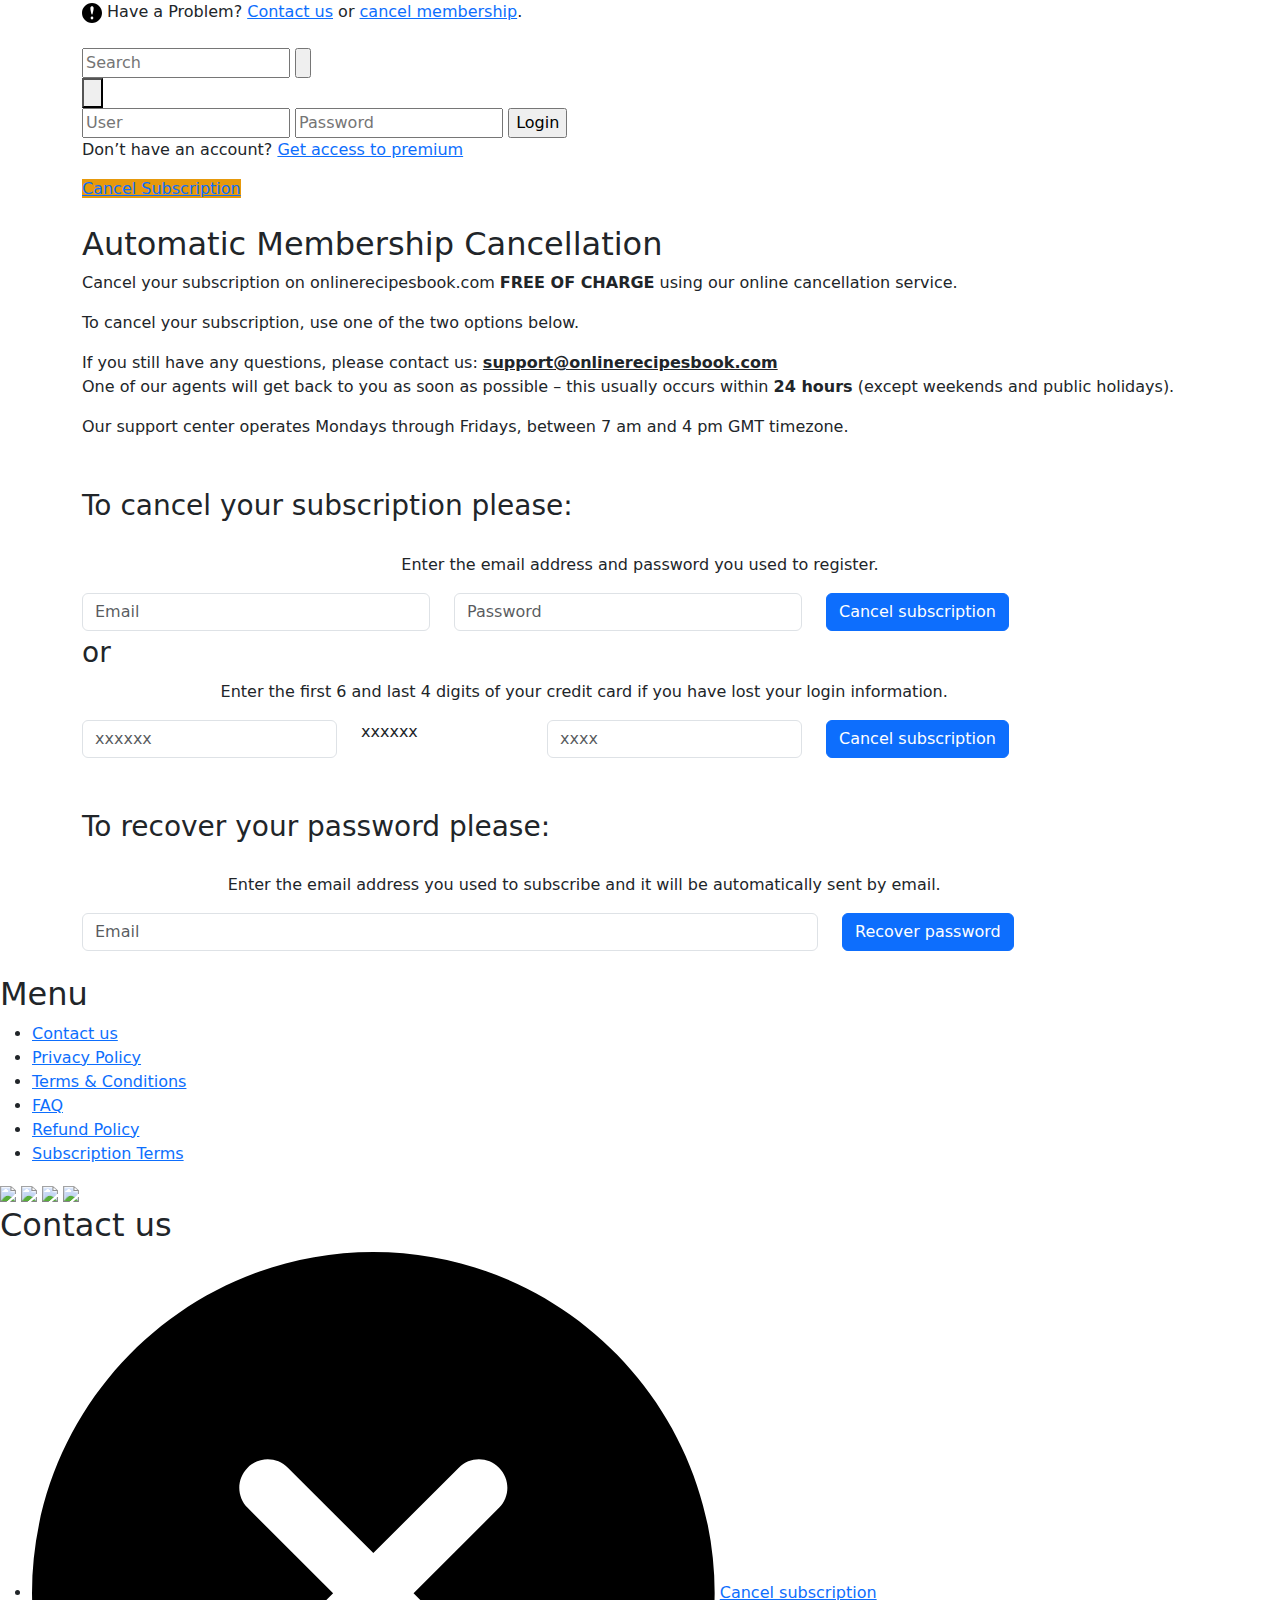
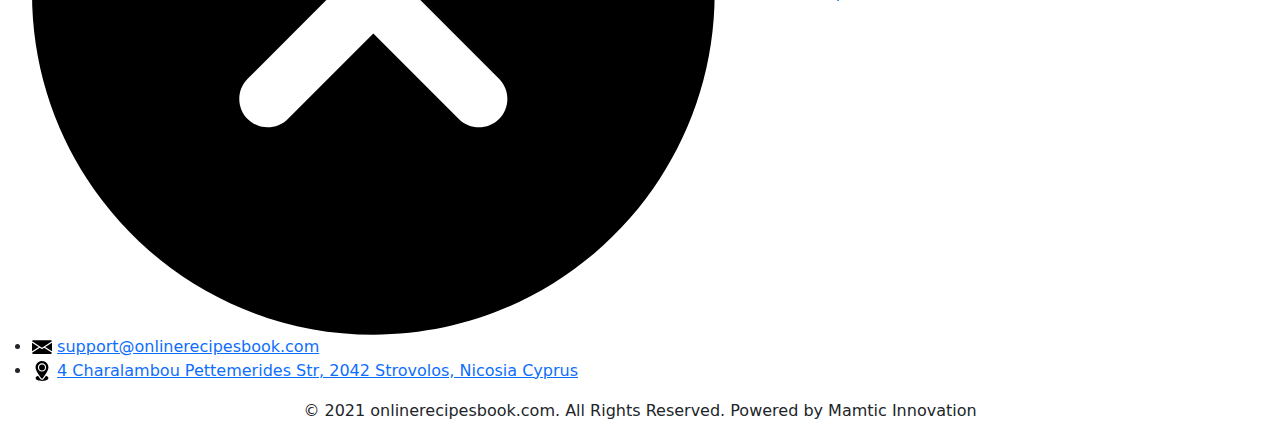
==== cancel.html @ 1d0d833e "Update cancel.html" ====
<!DOCTYPE html>
<html lang="en">
<head>
    <meta http-equiv="Content-Type" content="text/html; charset=UTF-8">

    <meta name="viewport" content="initial-scale=1, maximum-scale=1">
    <title>Recettes Premium</title>
    <link rel="shortcut icon" type="image/x-icon" href="http://fr.tastydietrecipe.net/imgs/favicon.png">
    <link rel="stylesheet" href="./css/open_sans.css">
    <link rel="stylesheet" href="./css/playfair.css">
    <link rel="stylesheet" href="./css/reset.css">
    <link rel="stylesheet" href="./css/common.css">
    <link rel="stylesheet" href="./css/outer.css">
    <link rel="stylesheet" href="https://cdnjs.cloudflare.com/ajax/libs/flag-icon-css/2.3.1/css/flag-icon.min.css">
    <link rel="stylesheet" href="https://cdn.jsdelivr.net/npm/bootstrap@5.1.0/dist/css/bootstrap.min.css">
    <link rel="stylesheet" href="css/cancel.css">
</head>
<body cz-shortcut-listen="true">
<noscript><iframe src="https://www.googletagmanager.com/ns.html?id=GTM-NHFKN3C" height="0" width="0" style="display:none;visibility:hidden"></iframe></noscript>
<div class="wrapper">
    <div id="warning">
        <div class="container">
                <span><svg style="height: 20px" xmlns="http://www.w3.org/2000/svg" xmlns:xlink="http://www.w3.org/1999/xlink" version="1.1" id="Capa_1" x="0px" y="0px" viewBox="0 0 24 24" style="enable-background:new 0 0 24 24;" xml:space="preserve"><g><path d="M12,0C5.373,0,0,5.373,0,12s5.373,12,12,12s12-5.373,12-12S18.627,0,12,0z M12,19.66   c-0.938,0-1.58-0.723-1.58-1.66c0-0.964,0.669-1.66,1.58-1.66c0.963,0,1.58,0.696,1.58,1.66C13.58,18.938,12.963,19.66,12,19.66z    M12.622,13.321c-0.239,0.815-0.992,0.829-1.243,0c-0.289-0.956-1.316-4.585-1.316-6.942c0-3.11,3.891-3.125,3.891,0   C13.953,8.75,12.871,12.473,12.622,13.321z"></path></g></svg>
Have a Problem? <a href="./contactus.html">Contact us</a> or <a href="cancel.html">cancel membership</a>.</span>
        </div>
    </div>
    <header>
        <div class="container">
            <a href="https://www.onlinerecipesbook.com/" class="logo"><img src="https://img.onlinerecipesbook.com/imgs/1Logo_cooking_onlinerecipes-01.png" alt=""></a>
            <div class="search" style="display: flex;">
                <form id="searchForm">
                    <input type="search" id="search" placeholder="Search" name="search" value="" maxlength="15">
                    <input type="submit" value="">
                </form>
            </div>
            <button class="userButton">
                <img class="open" src="https://img.onlinerecipesbook.com/imgs/user.png" alt="" onclick="clickLogin(true);">
                <img class="close" src="https://img.onlinerecipesbook.com/imgs/close.png" alt="" onclick="clickLogin(false);">
            </button>
            <div class="login">
                <form id="authenticationForm" action="https://www.onlinerecipesbook.com/?page=" method="post">
                    <!--<input type="hidden" name="page" value="">-->
                    <input type="text" id="userName" name="u" value="" placeholder="User" maxlength="22">
                    <input type="password" id="userPassword" name="c" placeholder="Password" maxlength="12">
                    <input type="submit" id="authentication" value="Login" name="authentication">
                    <div class="getPremium">
                        <span class="text">Don’t have an account?</span>
                        <a href="https://www.onlinerecipesbook.com/?page=getPremium" class="getAccess">Get access to premium</a>
                    </div>
                    <div class="getPremium" style=" margin-top: 15px">
                        <a style="background: #e6990c;" href="https://www.onlinerecipesbook.com/?page=getPremium" class="getAccess">Cancel Subscription</a>
                    </div>
                </form>
            </div>
        </div>
        <div class="clearfix"></div>
    </header>
    <main>
        <img class="foodImg" src="./imgs/bg2.jpg" alt="">

        <div class="container cancel">
            <h2>Automatic Membership Cancellation</h2>
            <p>Cancel your subscription on onlinerecipesbook.com <b>FREE OF CHARGE</b> using our online cancellation service.</p>
            <p>To cancel your subscription, use one of the two options below.</p>
            <p>If you still have any questions, please contact us:
                <b > <a style="color:#212529 " href="mailto:support@onlinerecipesbook.com">support@onlinerecipesbook.com</a></b>
                <br>
                One of our agents will get back to you as soon as possible – this usually occurs within <b >24 hours</b> (except weekends and public holidays).</p>
            <p>Our support center operates Mondays through Fridays, between 7 am and 4 pm GMT timezone.
            </p>
            <h3 style="margin: 50px auto 30px">To cancel your subscription please:</h3>
            <div class="col-md-12 contact-right-ltpwr framed" style=" margin: auto; float: none">
                <p class="form_descr" style=" text-align: center">Enter the email address and password you used to register.</p>
                <form id="home-option1-form" role="form" method="post"><input type="hidden" name="page" value="cancel"><input type="hidden" name="method" value="1">
                    <div class="row">
                        <div class="row">
                            <div class="form-group col-sm-4">

                                <div>
                                    <input type="email" class="form-control required input form-input" name="home-option1-email-input" id="home-option1-email-input" placeholder="Email" required="">
                                </div>
                            </div>
                            <div class="form-group col-sm-4">
                                <div>
                                    <input type="password" class="form-control required input form-input" name="home-option1-password-input" id="home-option1-password-input" placeholder="Password" required="">
                                </div>
                            </div>
                            <div class="form-group col-sm-4">
                                <div class=" form-group-submit-btn">
                                    <button id="home-option1-submit-btn" type="submit" class="btn btn-primary button">
                                        Cancel subscription
                                    </button>
                                </div>
                            </div>


                        </div>
                    </div>
                </form>
            </div>
            <div class="clearfix"></div>
            <h3 style="margin: 5px auto 10px">or</h3>
            <div class="col-md-12 contact-right-ltpwr framed" style=" margin: auto; float: none">
                <p class="form_descr" style=" text-align: center; max-width: 90%">Enter the first 6 and last 4 digits of your credit card if you have lost your login information.</p>
                <form id="home-option2-form" role="form" method="post"><input type="hidden" name="page" value="cancel"><input type="hidden" name="method" value="2">
                    <div class="row">
                        <div class="row">
                            <div class="form-group col-sm-3" id="cc-6-num-container">
                                <div>
                                    <input type="text" maxlength="6" class="form-control required input form-input cc-nums" name="home-option2-6-ccnum-input" id="home-option2-6-ccnum-input" placeholder="xxxxxx" required="">
                                </div>
                            </div>
                            <div class="col-sm-2" id="cc-middle-numbers-container">
                                <p id="cc-middle-numbers" class="cc-nums">xxxxxx</p>
                            </div>
                            <div class="form-group col-sm-3">
                                <div>
                                    <input type="text" maxlength="4" class="form-control required input form-input cc-nums" name="home-option2-4-ccnum-input" id="home-option2-4-ccnum-input" placeholder="xxxx" required="">
                                </div>
                            </div>
                            <div class="form-group col-sm-4">
                                <div class=" form-group-submit-btn">
                                    <button id="home-option2-submit-btn" type="submit" class="btn btn-primary button">
                                        Cancel subscription
                                    </button>
                                </div>
                            </div>
                        </div>
                    </div>
                </form>
            </div>
            <div class="clearfix"></div>
            <h3 style="margin: 50px auto 30px">To recover your password please:</h3>
            <div class="col-md-12 contact-right-ltpwr framed" style=" margin: auto; float: none;">
                <p class="form_descr" style=" text-align: center;max-width: 90%">Enter the email address you used to subscribe and it will be automatically sent by email.</p>
                <form id="home-option3-form" role="form" method="post"><input type="hidden" name="page" value="cancel"><input type="hidden" name="method" value="3">
                    <div class="row">
                        <div class="col-lg-8 col-sm-8">
                            <div class="form-group">
                                <div>
                                    <input type="email" class="form-control required input form-input" pattern=".{6,}" name="home-option3-email-input" id="home-option3-email-input" placeholder="Email" required="">
                                </div>
                            </div>
                        </div>

                        <div class="col-lg-4 col-sm-4">
                            <div class="form-group form-group-submit-btn">
                                <button id="home-option3-submit-btn" type="submit" class="btn btn-primary button">
                                    Recover password
                                </button>
                            </div>
                        </div>
                    </div>
                </form>
            </div>
            <div class="clearfix"></div>
        </div>

    </main>
    <footer>
        <a href="https://onlinerecipesbook.com/" class="logo"><img src="https://img.onlinerecipesbook.com/imgs/1Logo_cooking_onlinerecipes-01.png" alt=""></a>
        <section class="ft-main footer-menu">
            <div class="ft-main-item" id="size">
                <h2 class="ft-title">Menu</h2>
                <ul>
                    <li><a href="https://onlinerecipesbook.com/?page=contactUs">Contact us</a></li>
                    <li><a href="https://onlinerecipesbook.com/?page=policy">Privacy Policy</a></li>
                    <li><a href="https://onlinerecipesbook.com/?page=terms">Terms &amp; Conditions</a></li>
                    <li><a href="https://onlinerecipesbook.com/?page=faq">FAQ</a></li>
                    <li><a href="https://onlinerecipesbook.com/?page=refund">Refund Policy</a></li>
                    <li><a href="https://onlinerecipesbook.com/?page=subscriptionterms">Subscription Terms</a></li></ul>
            </div>
            <div class="ft-main-item" id="main-item">
                <div class="links">
                    <img src="https://img.onlinerecipesbook.com/imgs/mastercard.png">
                    <img src="https://img.onlinerecipesbook.com/imgs/securecode.png">
                    <img src="https://img.onlinerecipesbook.com/imgs/verified.png">
                    <img src="https://img.onlinerecipesbook.com/imgs/visa-electron.png">
                </div>
            </div>

            <div class="ft-main-item footer-contact" id="size">
                <h2 class="ft-title">Contact us</h2>
                <ul>
                    <li>

                        <svg height="512pt" viewBox="0 0 512 512" width="512pt" xmlns="http://www.w3.org/2000/svg"><path d="m256 0c-141.164062 0-256 114.835938-256 256s114.835938 256 256 256 256-114.835938 256-256-114.835938-256-256-256zm94.273438 320.105469c8.339843 8.34375 8.339843 21.824219 0 30.167969-4.160157 4.160156-9.621094 6.25-15.085938 6.25-5.460938 0-10.921875-2.089844-15.082031-6.25l-64.105469-64.109376-64.105469 64.109376c-4.160156 4.160156-9.621093 6.25-15.082031 6.25-5.464844 0-10.925781-2.089844-15.085938-6.25-8.339843-8.34375-8.339843-21.824219 0-30.167969l64.109376-64.105469-64.109376-64.105469c-8.339843-8.34375-8.339843-21.824219 0-30.167969 8.34375-8.339843 21.824219-8.339843 30.167969 0l64.105469 64.109376 64.105469-64.109376c8.34375-8.339843 21.824219-8.339843 30.167969 0 8.339843 8.34375 8.339843 21.824219 0 30.167969l-64.109376 64.105469zm0 0"/></svg>
                        <a href="mailto:support@onlinerecipesbook.com">Cancel subscription</a>
                    </li>
                    <li><svg version="1.1" id="Capa_1" xmlns="http://www.w3.org/2000/svg" xmlns:xlink="http://www.w3.org/1999/xlink" x="0px" y="0px" height="20" width="20" viewBox="0 0 512 512" style="enable-background:new 0 0 512 512;" xml:space="preserve">
								<g>
									<g>
										<polygon points="339.392,258.624 512,367.744 512,144.896 "></polygon>
									</g>
								</g>
								<g>
									<g>
										<polygon points="0,144.896 0,367.744 172.608,258.624 "></polygon>
									</g>
								</g>
								<g>
									<g>
										<path d="M480,80H32C16.032,80,3.36,91.904,0.96,107.232L256,275.264l255.04-168.032C508.64,91.904,495.968,80,480,80z"></path>
									</g>
								</g>
								<g>
									<g>
										<path d="M310.08,277.952l-45.28,29.824c-2.688,1.76-5.728,2.624-8.8,2.624c-3.072,0-6.112-0.864-8.8-2.624l-45.28-29.856
							L1.024,404.992C3.488,420.192,16.096,432,32,432h448c15.904,0,28.512-11.808,30.976-27.008L310.08,277.952z"></path>
									</g>
								</g>
								<g>
								</g>
								<g>
								</g>
								<g>
								</g>
								<g>
								</g>
								<g>
								</g>
								<g>
								</g>
								<g>
								</g>
								<g>
								</g>
								<g>
								</g>
								<g>
								</g>
								<g>
								</g>
								<g>
								</g>
								<g>
								</g>
								<g>
								</g>
								<g>
								</g>
							</svg>
                        <a href="mailto:support@onlinerecipesbook.com">support@onlinerecipesbook.com</a>
                    </li>
                    <li><svg id="Capa_1" enable-background="new 0 0 512 512" height="20" viewBox="0 0 512 512" width="20" xmlns="http://www.w3.org/2000/svg">
                        <g>
                            <circle cx="256" cy="165" r="75"></circle>
                            <path d="m256 0c-81.108 0-165 61.714-165 165 0 94.351 147.217 274.08 153.472 281.609 2.856 3.413 7.075 5.391 11.528 5.391s8.672-1.978 11.528-5.391c6.255-7.529 153.472-187.258 153.472-281.609 0-90.981-74.019-165-165-165zm0 270c-57.891 0-105-47.109-105-105s47.109-105 105-105 105 47.109 105 105-47.109 105-105 105z"></path>
                            <path d="m357.087 377.811c-28.922 41.873-55.961 75.306-66.487 87.973-8.643 10.327-21.241 16.216-34.6 16.216s-25.957-5.889-34.541-16.143c-10.551-12.698-37.608-46.155-66.544-88.046-38.83 13.722-63.915 35.1-63.915 59.189 0 41.42 73.874 75 165 75s165-33.58 165-75c0-24.088-25.084-45.467-63.913-59.189z"></path>
                        </g>
                    </svg> <a href="https://goo.gl/maps/rT5TuPr6xFtg91VT6">4 Charalambou
                        Pettemerides Str, 2042 Strovolos, Nicosia
                        Cyprus</a></li>

                </ul>
            </div>
        </section><p style="text-align: center;">© 2021 onlinerecipesbook.com. All Rights Reserved. Powered by Mamtic Innovation</p></footer>
</div>
<script type="text/javascript" src="http://code.jquery.com/jquery-1.11.0.min.js"></script>
<script type="text/javascript" src="js/index.js"></script>
<script type="text/javascript" src="https://img.onlinerecipesbook.com/js/index.js?"></script>
<script type="text/javascript" src="./js/slider.js"></script>
<script type="text/javascript" id="">!function(b,e,f,g,a,c,d){b.fbq||(a=b.fbq=function(){a.callMethod?a.callMethod.apply(a,arguments):a.queue.push(arguments)},b._fbq||(b._fbq=a),a.push=a,a.loaded=!0,a.version="2.0",a.queue=[],c=e.createElement(f),c.async=!0,c.src=g,d=e.getElementsByTagName(f)[0],d.parentNode.insertBefore(c,d))}(window,document,"script","https://connect.facebook.net/en_US/fbevents.js");fbq("init","2624288594348611");fbq("track","PageView");</script>
<noscript><img height="1" width="1" style="display:none" src="https://www.facebook.com/tr?id=2624288594348611&amp;ev=PageView&amp;noscript=1"></noscript>

</body></html>
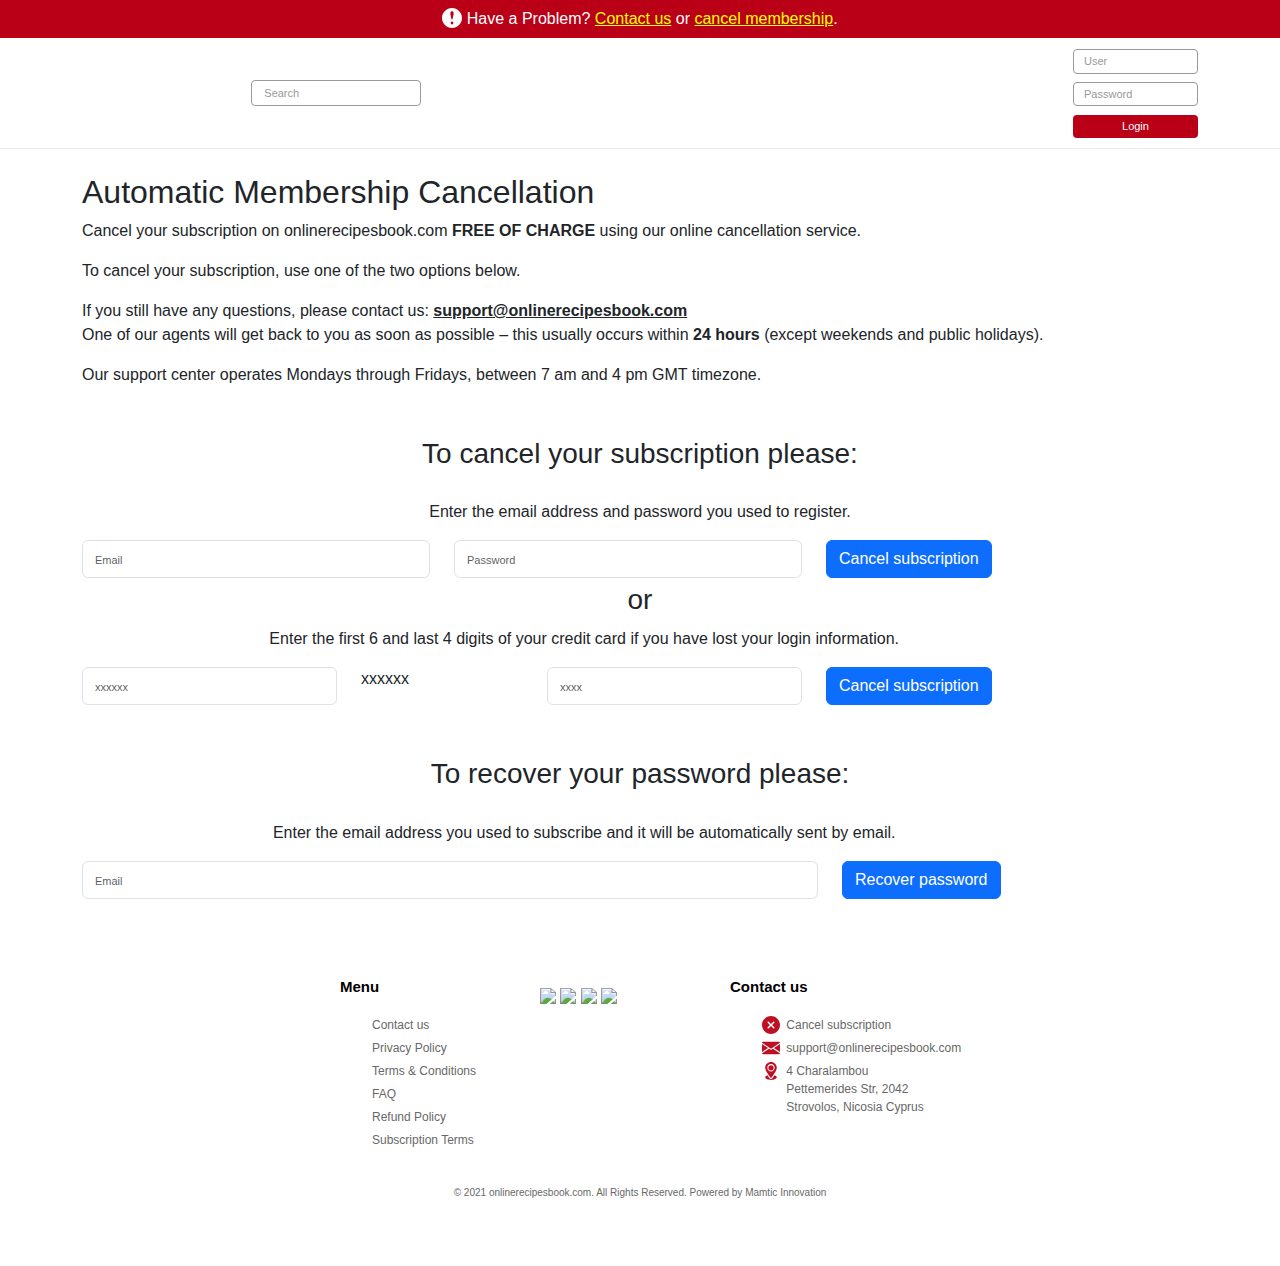
==== commit bcbb5e6a: "header and footer updated" ====
--- a/cancel.html
+++ b/cancel.html
@@ -14,7 +14,44 @@
     <link rel="stylesheet" href="https://cdnjs.cloudflare.com/ajax/libs/flag-icon-css/2.3.1/css/flag-icon.min.css">
     <link rel="stylesheet" href="https://cdn.jsdelivr.net/npm/bootstrap@5.1.0/dist/css/bootstrap.min.css">
     <link rel="stylesheet" href="css/cancel.css">
-</head>
+<script type="text/javascript">function clickLogin(myOpen) {
+		if (document.getElementsByTagName('header').length) {
+			var obj = document.getElementsByTagName('header')[0];
+			var obj2=document.getElementsByClassName('userButton');
+			if (!myOpen && obj2.length) {
+				obj2[0].getElementsByClassName('open').length && (obj2[0].getElementsByClassName('open')[0].style.display=myOpen?'none':'block');
+				obj2[0].getElementsByClassName('close').length && (obj2[0].getElementsByClassName('close')[0].style.display=myOpen?'block':'none');
+			}
+			myOpen ? (obj.style.border='none') : (obj.style.borderBottom='1px solid #eaecf0');
+  			['login','authorized'].forEach(function(val) { obj.getElementsByClassName(val).length && (obj.getElementsByClassName(val)[0].style.display=myOpen?'block':'none'); });
+			obj.getElementsByClassName('container').length && (obj.getElementsByClassName('container')[0].style.height=myOpen?'auto':'100px');
+			obj.getElementsByClassName('search').length && (obj.getElementsByClassName('search')[0].style.display=myOpen?'none':'flex');
+			if (myOpen && obj2.length) {
+				obj2[0].getElementsByClassName('open').length && (obj2[0].getElementsByClassName('open')[0].style.display=myOpen?'none':'block');
+				obj2[0].getElementsByClassName('close').length && (obj2[0].getElementsByClassName('close')[0].style.display=myOpen?'block':'none');
+			}
+		}
+	}
+	</script></head>
+<script type="text/javascript">function clickLogin(myOpen) {
+    if (document.getElementsByTagName('header').length) {
+        var obj = document.getElementsByTagName('header')[0];
+        var obj2=document.getElementsByClassName('userButton');
+        if (!myOpen && obj2.length) {
+            obj2[0].getElementsByClassName('open').length && (obj2[0].getElementsByClassName('open')[0].style.display=myOpen?'none':'block');
+            obj2[0].getElementsByClassName('close').length && (obj2[0].getElementsByClassName('close')[0].style.display=myOpen?'block':'none');
+        }
+        myOpen ? (obj.style.border='none') : (obj.style.borderBottom='1px solid #eaecf0');
+        ['login','authorized'].forEach(function(val) { obj.getElementsByClassName(val).length && (obj.getElementsByClassName(val)[0].style.display=myOpen?'block':'none'); });
+        obj.getElementsByClassName('container').length && (obj.getElementsByClassName('container')[0].style.height=myOpen?'auto':'100px');
+        obj.getElementsByClassName('search').length && (obj.getElementsByClassName('search')[0].style.display=myOpen?'none':'flex');
+        if (myOpen && obj2.length) {
+            obj2[0].getElementsByClassName('open').length && (obj2[0].getElementsByClassName('open')[0].style.display=myOpen?'none':'block');
+            obj2[0].getElementsByClassName('close').length && (obj2[0].getElementsByClassName('close')[0].style.display=myOpen?'block':'none');
+        }
+    }
+}
+</script>
 <body cz-shortcut-listen="true">
 <noscript><iframe src="https://www.googletagmanager.com/ns.html?id=GTM-NHFKN3C" height="0" width="0" style="display:none;visibility:hidden"></iframe></noscript>
 <div class="wrapper">
@@ -257,9 +294,8 @@
         </section><p style="text-align: center;">© 2021 onlinerecipesbook.com. All Rights Reserved. Powered by Mamtic Innovation</p></footer>
 </div>
 <script type="text/javascript" src="http://code.jquery.com/jquery-1.11.0.min.js"></script>
-<script type="text/javascript" src="js/index.js"></script>
 <script type="text/javascript" src="https://img.onlinerecipesbook.com/js/index.js?"></script>
-<script type="text/javascript" src="./js/slider.js"></script>
+
 <script type="text/javascript" id="">!function(b,e,f,g,a,c,d){b.fbq||(a=b.fbq=function(){a.callMethod?a.callMethod.apply(a,arguments):a.queue.push(arguments)},b._fbq||(b._fbq=a),a.push=a,a.loaded=!0,a.version="2.0",a.queue=[],c=e.createElement(f),c.async=!0,c.src=g,d=e.getElementsByTagName(f)[0],d.parentNode.insertBefore(c,d))}(window,document,"script","https://connect.facebook.net/en_US/fbevents.js");fbq("init","2624288594348611");fbq("track","PageView");</script>
 <noscript><img height="1" width="1" style="display:none" src="https://www.facebook.com/tr?id=2624288594348611&amp;ev=PageView&amp;noscript=1"></noscript>
 
--- a/css/common.css
+++ b/css/common.css
@@ -0,0 +1,600 @@
+* {
+	box-sizing: border-box;
+	font-family: 'Open Sans', sans-serif;
+}
+.wrapper {
+	overflow: hidden;
+}
+#warning {font-family: 'Open Sans', sans-serif;
+	background: #ba0017;
+}
+#warning .container{
+	padding: 7px 0;
+	text-align: center;
+}
+#warning a {
+	color: #fbff00;
+}
+#warning span {
+	text-align: center;
+	width: 100%;
+	color: #fff;
+}
+#warning svg {
+	fill: #fff;
+	height: 100%;
+	max-height: 20px;
+	vertical-align: sub;
+}
+.container {
+	max-width: 1180px;
+	margin-left: auto;
+	margin-right: auto;
+	padding-right: 10px;
+	padding-left: 10px;
+}
+button {
+	border: none;
+	background: none;
+}
+input[type="submit"] {
+	cursor: pointer;
+}
+h3 {
+	text-align: center;
+	color: #ba0017;
+}
+
+
+/*******************************************************   HEADER  */
+
+
+header {
+	border-bottom: 1px solid #eaecf0;
+}
+header .container {
+	padding-top: 10px;
+	padding-bottom: 10px;
+	display: flex;
+	flex-direction: row;
+	justify-content: space-between;
+	align-items: center;
+}
+header .container .logo {
+	width: 73px;
+}
+header .container .logo img {
+	width: 100%;
+}
+header .container .search {
+	width: 65%;
+	display: flex;
+	position: relative;
+}
+header .container .search form {
+	position: relative;
+	width: 170px;
+}
+header .container .search input {
+	width: 100%;
+	padding: 6px 12px;
+	border: 1px solid rgb(153, 153, 153);
+	border-radius: 4px;
+	color: #999;
+	font-size: 11px;
+	height: 100%;
+}
+header .container .search input[type=submit] {
+	width: 45px;
+	height: 93%;
+	border: none;
+	outline: none;
+	background: url(../imgs/search.png) no-repeat center;
+	position: absolute;
+	right: 1px;
+	top: 1px;
+}
+.cancel_m {
+	font-size: 11px;
+	display: block;
+	padding: 3px;
+	background: #cacaca;
+	color: #fff;
+	text-align: center;
+	margin-top: 8px;
+	border-radius: 4px;
+}
+
+/****************************** Navigator*/
+a.nav-link.dropdown-toggle {
+	font-size: 18px;
+	margin-right: 20px;
+	color: #333333;
+	white-space: nowrap;
+}
+.svg-inline--fa.fa-w-16 {
+	width: 1em;
+}
+svg:not(:root) {
+	overflow: hidden;
+}
+
+.nav-link svg {
+	color: #ba0017;
+}
+.region {
+	display: inline;
+	margin-left: 5px;
+}
+
+/*****************************************************  Login, Authorized  */
+
+header .container .login,
+header .container .authorized {
+	float: right;
+}
+header .container .login form {
+	width: 125px;
+}
+header .container .login input {
+	width: 100%;
+	margin-bottom: 7px;
+	padding: 3px 10px;
+	border: 1px solid rgb(153, 153, 153);
+	border-radius: 4px;
+	color: #999;
+	font-size: 11px;
+}
+header .container .login #authentication {
+	margin-bottom: 0;
+	border: none;
+	background: #ba0017;
+	color: #fff;
+	cursor: pointer;
+}
+.dropdown-menu.show {
+	display: block;
+}
+.dropdown-menu {
+	min-width: 130px;
+}
+/******************************************** FLAGS */
+.flag-icon {
+	position: relative;
+	display: inline-block;
+	width: 1.33333333em;
+	line-height: 1em;
+	margin-right: 5px;
+}
+.flag-icon, .flag-icon-background {
+	background-size: contain;
+	background-position: 50%;
+	background-repeat: no-repeat;
+	height: 15px;
+}
+.flag-icon-se {
+	background-image: url(https://cdnjs.cloudflare.com/ajax/libs/flag-icon-css/2.3.1/flags/4x3/se.svg);
+}
+
+.flag-icon-ie {
+	background-image: url(https://cdnjs.cloudflare.com/ajax/libs/flag-icon-css/2.3.1/flags/4x3/ie.svg);
+}
+.flag-icon-dk {
+	background-image: url(https://cdnjs.cloudflare.com/ajax/libs/flag-icon-css/2.3.1/flags/4x3/dk.svg);
+}
+
+/*****************************************************  authorized  */
+
+header .container .authorized > li {
+	margin-bottom: 7px;
+}
+header .container .authorized {
+	width: 165px;
+	font-family: 'Open Sans', sans-serif;
+}
+header .container .authorized .userName img,
+header .container .logOutUser img {
+	width: 18px;
+	margin-right: 10px;
+}
+header .container .authorized .userName {
+	font-size: 14px;
+}
+header .container .authorized .userName,
+header .container .logOutUser a {
+	display: flex;
+	flex-direction: row;
+	justify-content: flex-start;
+	align-items: center;
+}
+header .container .authorized .availableRecipes {
+	font-size: 12px;
+	padding: 5px 15px;
+	background: #fbff00;
+	border-radius: 5px;
+}
+header .container .logOutUser a {
+	text-decoration: none;
+	font-size: 12px;
+}
+
+/********************************************* Log In - userButton */
+
+header .container .userButton {
+	width: 43px;
+	display: block;
+	float: right;
+	outline: none;
+	cursor: pointer;
+
+}
+header .container .userButton .close {
+	display: none;
+}
+header .container .userButton img {
+	width: 100%;
+}
+header .container .userButton .wrap {
+	display: block;
+	position: relative;
+}
+header .container .userButton .recipesNumber {
+	position: absolute;
+	top: -13px;
+	right: 7px;
+	font-weight: 700;
+	font-size: 12px;
+}
+header .container .userButton,
+header .container .login .getPremium {
+	display: none;
+}
+::-webkit-input-placeholder { /* Chrome/Opera/Safari */
+	color: #999;
+	font-size: 11px;
+}
+::-moz-placeholder { /* Firefox 19+ */
+	color: #999;
+	font-size: 11px;
+}
+:-ms-input-placeholder { /* IE 10+ */
+	color: #999;
+	font-size: 11px;
+}
+:-moz-placeholder { /* Firefox 18- */
+	color: #999;
+	font-size: 11px;
+}
+
+/*********************************************   policy and terms */
+
+main.policy_terms {
+	padding-top: 40px;
+	padding-bottom: 40px;
+	font-size: 14px;
+	line-height: 2;
+}
+main.policy_terms article,
+main.policy_terms article p,
+main.policy_terms .orderList  {
+	margin-bottom: 25px;
+}
+main.policy_terms article h3 {
+	text-transform: uppercase;
+}
+main.policy_terms.terms h3 {
+	text-transform: none;
+}
+main.policy_terms .orderList {
+	list-style-type: lower-alpha;
+	list-style-position: inside;
+}
+main.policy_terms .noIndentation {
+	margin-bottom: 0;
+}
+
+footer {
+	padding-top: 15px;
+	padding-bottom: 50px;
+}
+footer .logo {
+	width: 85px;
+	margin-right: auto;
+	margin-left: auto;
+	display: block;
+	margin-bottom: 20px;
+}
+footer .logo img {
+	width: 100%;
+}
+footer .links {
+	display: flex;
+	flex-flow: row wrap;
+	justify-content: center;
+	align-content: space-between;
+	height: 50px;
+}
+footer .links a {
+	color: #303030;
+	font-size: 11px;
+	font-family: 'Open Sans', sans-serif;
+	padding-left: 7px;
+	padding-right: 7px;
+}
+
+footer .provider p {
+	color: #303030;
+	font-size: 11px;
+	text-align: center;
+	margin-top: 25px;
+}
+main .contactBox form {
+	/* height: 530px; */
+}
+
+.ft-main {
+	display: flex;
+	padding: 1.25rem 1.875rem;
+	flex-wrap: wrap;
+	margin-left: auto;
+	margin-right: auto;
+}
+
+.ft-title {
+	color: #000;
+	font-size: 15px;
+	padding-bottom: 0.625rem;
+	font-weight: bold;
+	margin-top: 0;
+	margin-bottom: 10px;
+}
+
+ul {
+	list-style: none;
+	padding-left: 0;
+}
+
+li {
+	font-size: 12px;
+	margin-bottom: 5px;
+
+}
+
+li svg {
+	vertical-align: top;
+}
+
+li a {
+	color: rgb(104, 104, 104);
+
+}
+.footer-contact li a {
+	max-width: 85%;
+	display: inline-block;
+}
+footer .footer-contact svg {
+	margin-right: 3px;
+}
+footer .footer-contact a,
+footer .ft-main-item a
+
+{
+	text-decoration: none;
+}
+#size {
+	margin: 0 auto;
+	max-width: 270px;
+	min-width: 230px;
+	padding: 0 30px;
+}
+
+footer p {
+	font-size: 10px;
+
+	color: rgb(104, 104, 104);
+	padding-left: 10px;
+	padding-right: 10px;
+}
+footer svg {
+	height: 18px;
+	width: 18px;
+}
+
+.ft-main-item {
+	min-width: 10rem;
+	padding-bottom: 30px;
+}
+
+svg {
+	fill: #be1023;
+}
+
+#size {
+	max-width: 250px;
+	margin: 0 auto;
+}
+#size {
+	max-width: 270px;
+	min-width: 230px;
+	padding: 0 30px;
+
+}
+@media only screen and (max-width: 1155px) {
+	.footer-menu {order: 1}
+	.footer-contact {order: 2}
+	#main-item {order: 3; margin: 30px auto;}
+}
+
+
+@media only screen and (max-width: 425px) {
+	.ft-main {
+		justify-content: space-evenly;
+	}
+
+	footer .links {
+		display: block;
+		height: auto;
+	}
+
+	footer .links img {
+		padding-bottom: 30px;
+	}
+
+	.ft-main-item {
+		min-width: 320px;
+		margin-left: 0;
+	}
+	li {
+		font-size: 12px;
+		margin: 0 20px 15px 0;
+		display: inline-block;
+	}
+	#size{max-width: unset; padding: 0}
+
+}
+
+@media only screen and (min-width: 1240px) {
+
+	.ft-main {
+		justify-content: space-evenly;
+		max-width: fit-content;
+	}
+
+	footer .links {
+		display: block;
+		height: auto;
+	}
+
+	footer .links img {
+		padding-top: 10px;
+		padding-bottom: 30px;
+	}
+}
+
+/*********************************************************	Footer  */
+
+
+@media all and (max-width: 980px) {
+	header .container {
+		display: block;
+		padding-top: 25px;
+	}
+	header .container .search {
+		padding-left: 85px;
+		padding-top: 6px;
+		float: left;
+	}
+	header .container .logo {
+		width: 50px;
+		float: left;
+	}
+	header .container .login,
+	header .container .authorized {
+		float: none;
+		position: relative;
+		top: 23px;
+		border-radius: 5px;
+		border: 1px solid #eaecf0;
+		padding: 30px;
+		clear: both;
+		margin-bottom: 15px;
+		display: none;
+	}
+	header .container .login  form,
+	header .container .authorized {
+		width: 100%;
+	}
+	header .container .authorized > li {
+		margin-bottom: 17px;
+	}
+	header .container .authorized .availableRecipes {
+		padding: 10px 15px;
+	}
+	header .container .login input {
+		font-size: 14px;
+		padding: 15px 20px;
+		margin-bottom: 14px;
+	}
+	header .container .userButton  {
+		display: block;
+	}
+	header .container .login #authentication {
+		font-size: 18px;
+		margin-bottom: 50px;
+	}
+	header .container .login .getPremium {
+		display: block;
+		text-align: center;
+		font-family: 'Open Sans', sans-serif;
+	}
+	header .container .login .getPremium .text {
+		color: #303030;
+		font-size: 18px;
+		display: block;
+		margin-bottom: 15px;
+	}
+	header .container .login .getPremium .getAccess{
+		background: #1bb000;
+		padding: 15px 20px;
+		border-radius: 4px;
+		display: block;
+		color: #fff;
+		cursor: pointer;
+		text-decoration: none;
+		font-size: 18px;
+		font-weight: 600;
+	}
+
+	::-webkit-input-placeholder { /* Chrome/Opera/Safari */
+		color: #999;
+		font-size: 14px;
+	}
+	::-moz-placeholder { /* Firefox 19+ */
+		color: #999;
+		font-size: 14px;
+	}
+	:-ms-input-placeholder { /* IE 10+ */
+		color: #999;
+		font-size: 14px;
+	}
+	:-moz-placeholder { /* Firefox 18- */
+		color: #999;
+		font-size: 14px;
+	}
+}
+
+@media all and (max-width: 560px) {
+	header .container .search {
+		padding-left: 30px;
+	}
+}
+@media all and (max-width: 420px) {
+	header .container .search form {
+
+		width: 140px;
+	}
+	.region {
+		display: none;
+	}
+	a.nav-link.dropdown-toggle {
+		margin-right: 15px;
+		text-decoration: none;
+	}
+	header .container .search {
+		padding-left: 35px;
+	}
+	header .container .search {
+		padding-left: 30px;
+	}
+	.cancel_m {
+		background: #cacaca;
+		padding: 15px 20px;
+		border-radius: 4px;
+		display: block;
+		color: #fff;
+		cursor: pointer;
+		text-decoration: none;
+		font-size: 18px;
+		font-weight: 600;
+	}
+}
